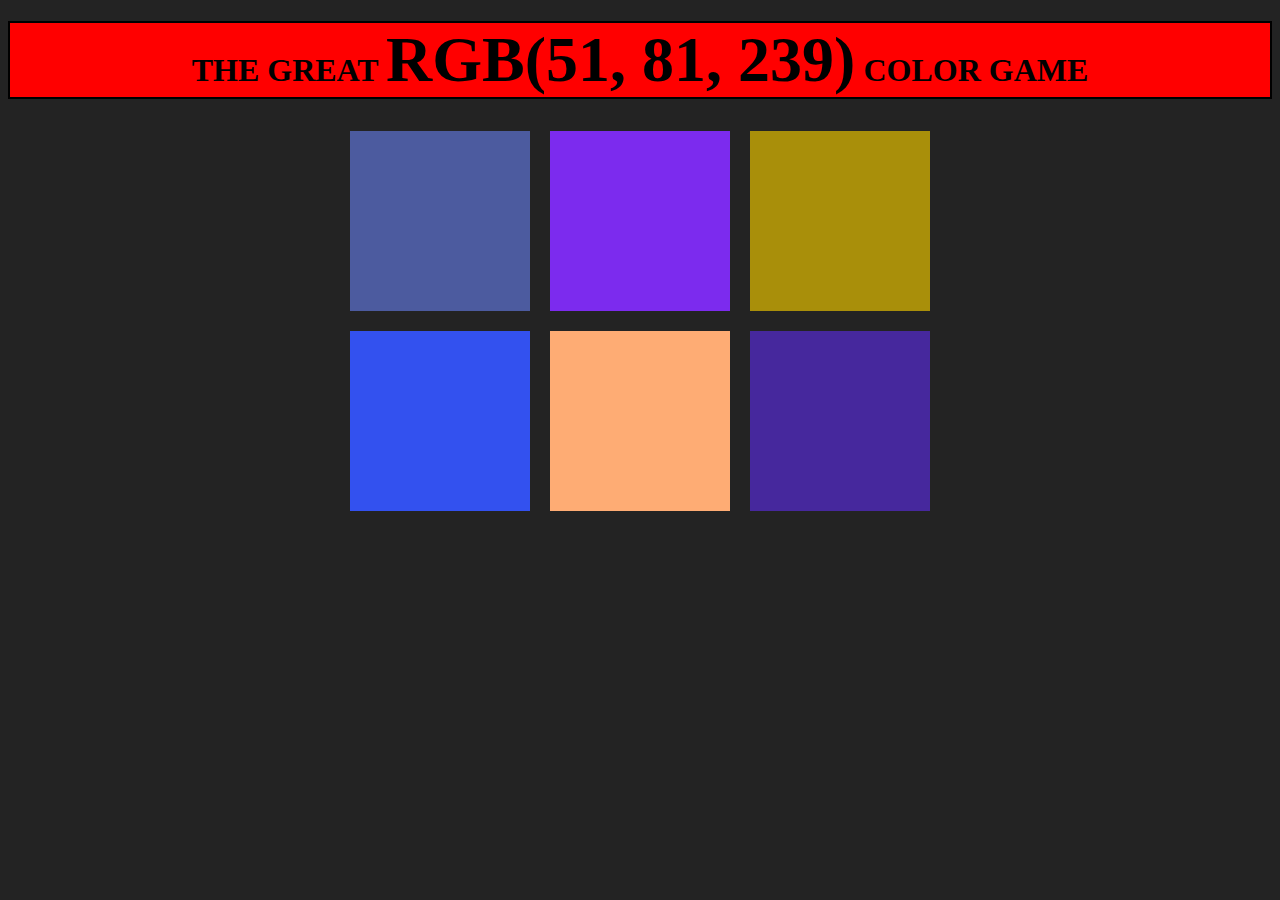
==== colorgame.html @ a9cf2f75 "primera version" ====
<!DOCTYPE html>
<html>
<head>
	<title>Color Game</title>
	<link rel="stylesheet" type="text/css" href="colorgame.css">
</head>
<body>
	<h1>The great <span id="colorDisplay">rgb</span> color game</h1>

	<div><span id="message"></span></div>
	
	<div id="container">
		<div class="square"></div>
		<div class="square"></div>
		<div class="square"></div>
		<div class="square"></div>
		<div class="square"></div>
		<div class="square"></div>
	</div>

	<script type="text/javascript" src="colorGame.js"></script>
</body>
</html>
---- colorgame.css ----
body {
	background: #232323;
}

.square {
	width: 30%;
	margin: 1.66%;
	padding-top: 30%;
	float: left;
	background: blue;
}

#container {
	max-width: 600px;
	margin: 0 auto;
}

h1 {
	background: red;
	border: 2px solid black;
	text-transform: uppercase;
	text-align: center;
}

#colorDisplay {
	font-size: 2.0em;
}

#invisible {
	visibility: hidden;
}
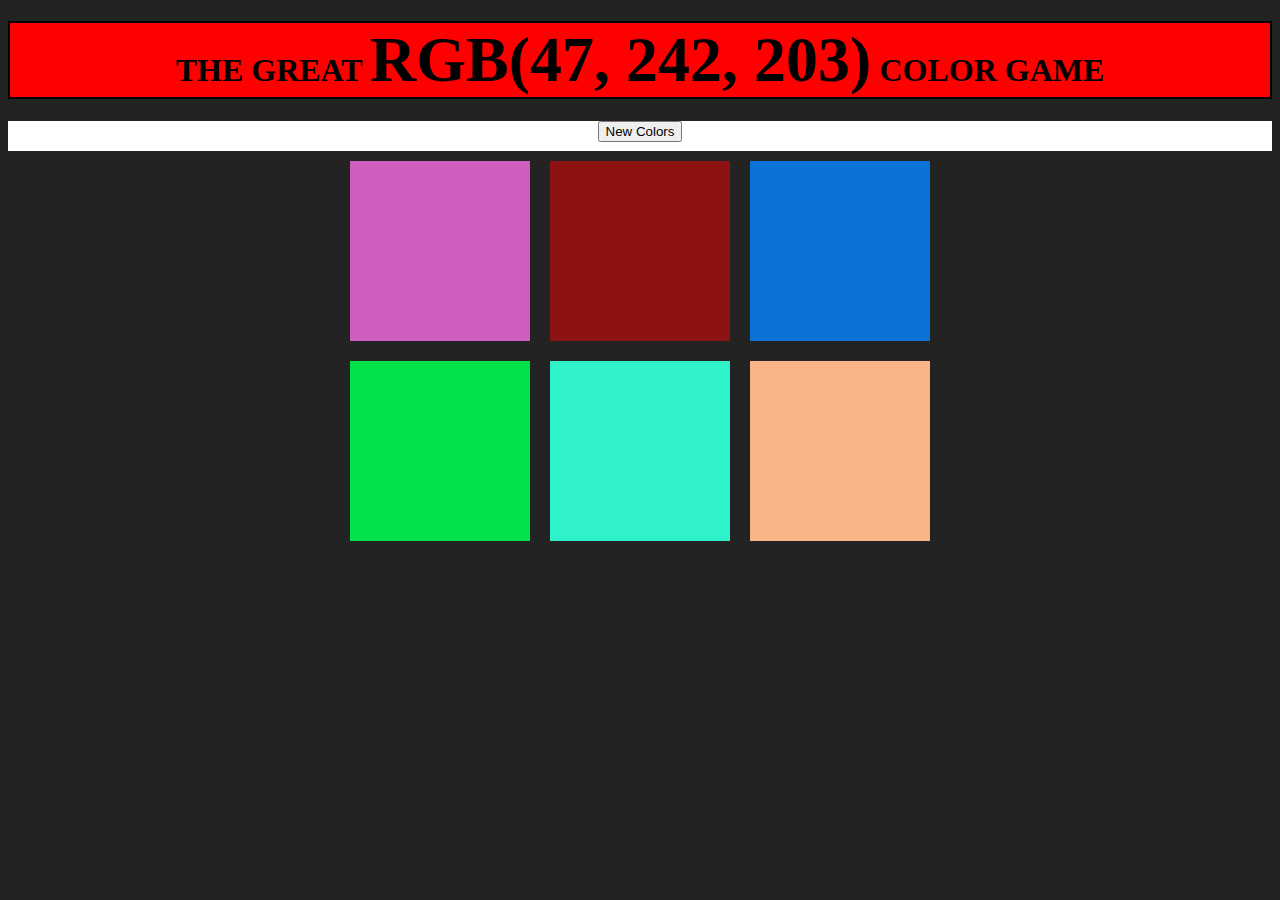
==== commit 719b73ae: "se hizo el striper y reset button" ====
--- a/colorgame.html
+++ b/colorgame.html
@@ -7,7 +7,10 @@
 <body>
 	<h1>The great <span id="colorDisplay">rgb</span> color game</h1>
 
-	<div><span id="message"></span></div>
+	<div id="stripe">
+		<button id="reset">New Colors</button>
+		<span id="message"></span>
+	</div>
 	
 	<div id="container">
 		<div class="square"></div>
--- a/colorgame.css
+++ b/colorgame.css
@@ -26,6 +26,8 @@
 	font-size: 2.0em;
 }
 
-#invisible {
-	visibility: hidden;
+#stripe {
+	background-color: white;
+	height: 30px;
+	text-align: center;
 }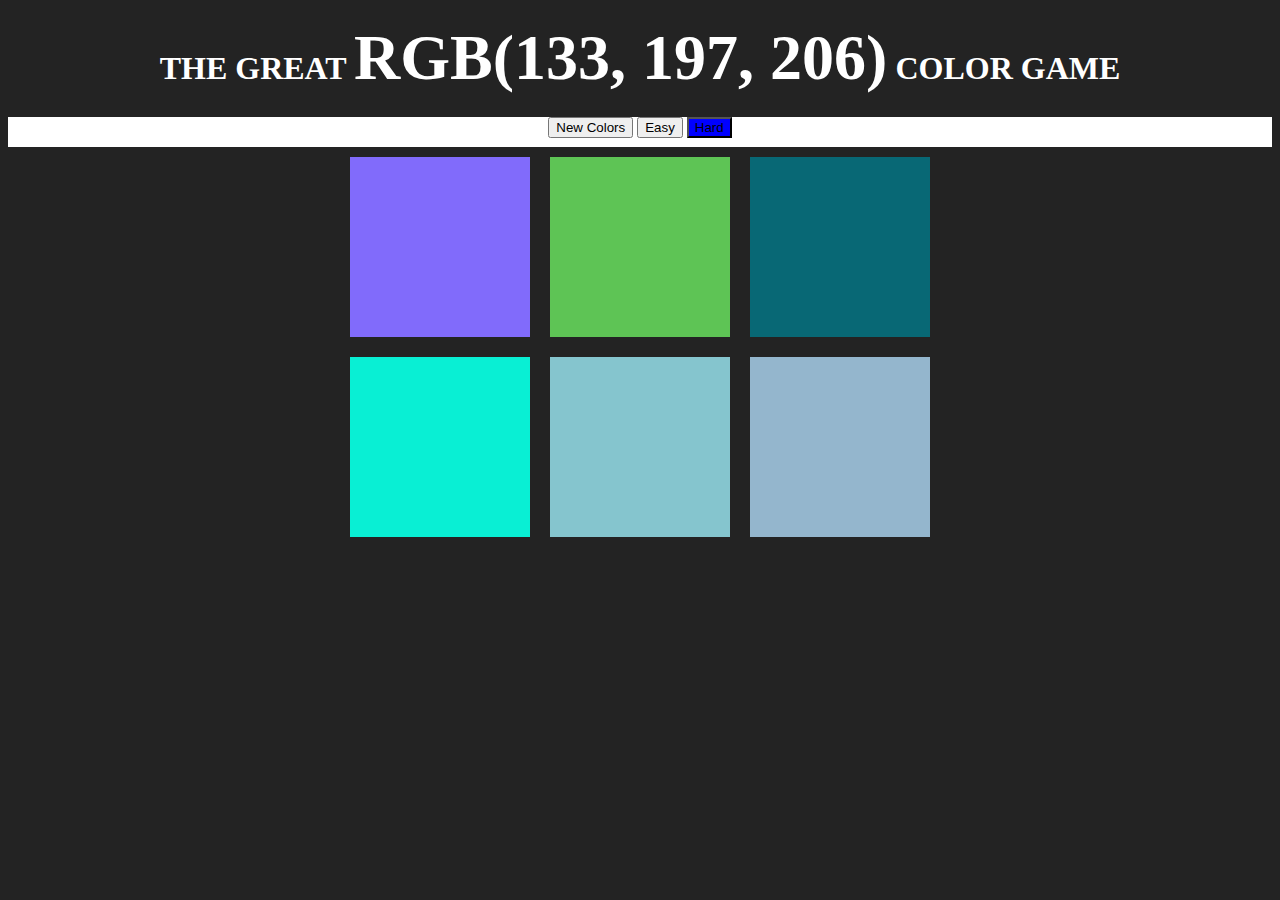
==== commit 9f7d4f24: "finish logic" ====
--- a/colorgame.html
+++ b/colorgame.html
@@ -10,6 +10,8 @@
 	<div id="stripe">
 		<button id="reset">New Colors</button>
 		<span id="message"></span>
+		<button id="easyBtn">Easy</button>
+		<button id="hardBtn" class="selected">Hard</button>
 	</div>
 	
 	<div id="container">
--- a/colorgame.css
+++ b/colorgame.css
@@ -16,8 +16,7 @@
 }
 
 h1 {
-	background: red;
-	border: 2px solid black;
+	color: white;
 	text-transform: uppercase;
 	text-align: center;
 }
@@ -30,4 +29,8 @@
 	background-color: white;
 	height: 30px;
 	text-align: center;
+}
+
+.selected {
+	background-color: blue;
 }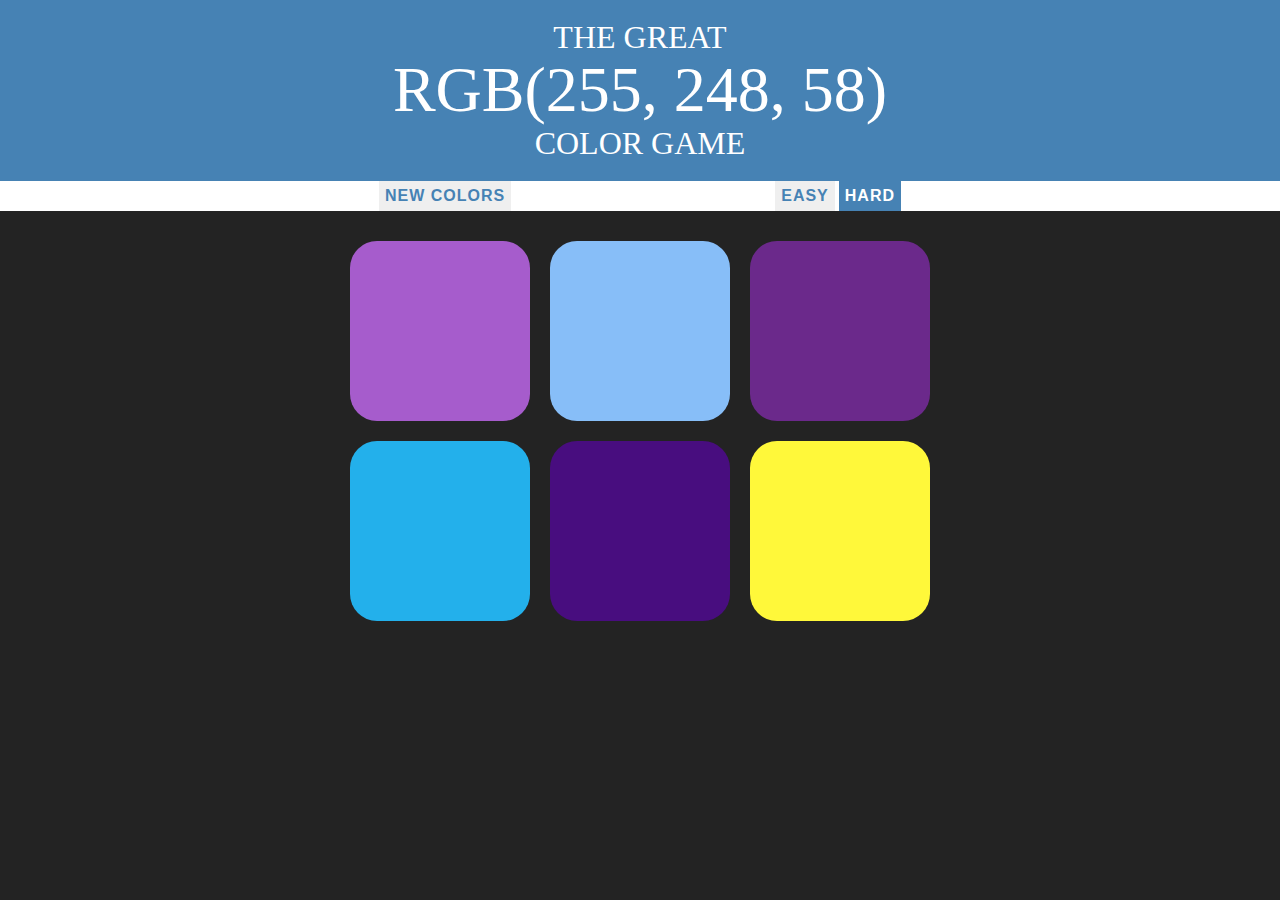
==== commit 4c4b1934: "finish visual" ====
--- a/colorgame.html
+++ b/colorgame.html
@@ -5,13 +5,16 @@
 	<link rel="stylesheet" type="text/css" href="colorgame.css">
 </head>
 <body>
-	<h1>The great <span id="colorDisplay">rgb</span> color game</h1>
+	<h1>The great <br>
+		<span id="colorDisplay">rgb</span> 
+		<br> color game
+	</h1>
 
 	<div id="stripe">
 		<button id="reset">New Colors</button>
 		<span id="message"></span>
-		<button id="easyBtn">Easy</button>
-		<button id="hardBtn" class="selected">Hard</button>
+		<button class="mode">Easy</button>
+		<button class="mode selected">Hard</button>
 	</div>
 	
 	<div id="container">
--- a/colorgame.css
+++ b/colorgame.css
@@ -1,5 +1,7 @@
 body {
 	background: #232323;
+	margin: 0;
+	font-family: "Avenir";
 }
 
 .square {
@@ -7,18 +9,27 @@
 	margin: 1.66%;
 	padding-top: 30%;
 	float: left;
-	background: blue;
+	background-color: blue;
+	border-radius: 15%; /* Esquinas redondeadas 50% -> Circulo*/
+	transition: background-color 0.6s; /* Esta propiedad no trabaja en todos los navegadores*/
+	-webkit-transition: background-color 0.6s; /* Safari */
+	-moz-transition: background-color 0.6s; /* Firefox */
 }
 
 #container {
 	max-width: 600px;
-	margin: 0 auto;
+	margin: 20px auto;
 }
 
 h1 {
 	color: white;
 	text-transform: uppercase;
 	text-align: center;
+	background-color: steelblue;
+	margin: 0;
+	font-weight: normal;
+	line-height: 1.1; /* Altura de linea (espaciado entre lineas) */
+	padding: 20px 0;
 }
 
 #colorDisplay {
@@ -32,5 +43,31 @@
 }
 
 .selected {
-	background-color: blue;
+	background-color: steelblue;
+	color: white;
+}
+
+button {
+	border: none;
+	background-color: none;
+	text-transform: uppercase;
+	height: 100%;
+	font-weight: 700;
+	color: steelblue;
+	letter-spacing: 1px; /* Espacio entre cada letra */
+	font-size: inherit; /* Heredada del padre */
+	transition: all 0.3s; /* Su característica es cambiar una propiedad (o un grupo de ellas) en un período de tiempo determinado. Argumentos: para que atributos, cantidad de segundos probar con 2.0s */
+	-webkit-transition: all 0.3s; /* Safari */
+	-moz-transition: all 0.3s; /* Firefox */
+	outline: none; /* Linea alrededor de boton */
+}
+
+#message {
+	display: inline-block;
+	width: 20%;
+}
+
+button:hover {
+	color: white;
+	background-color: steelblue;
 }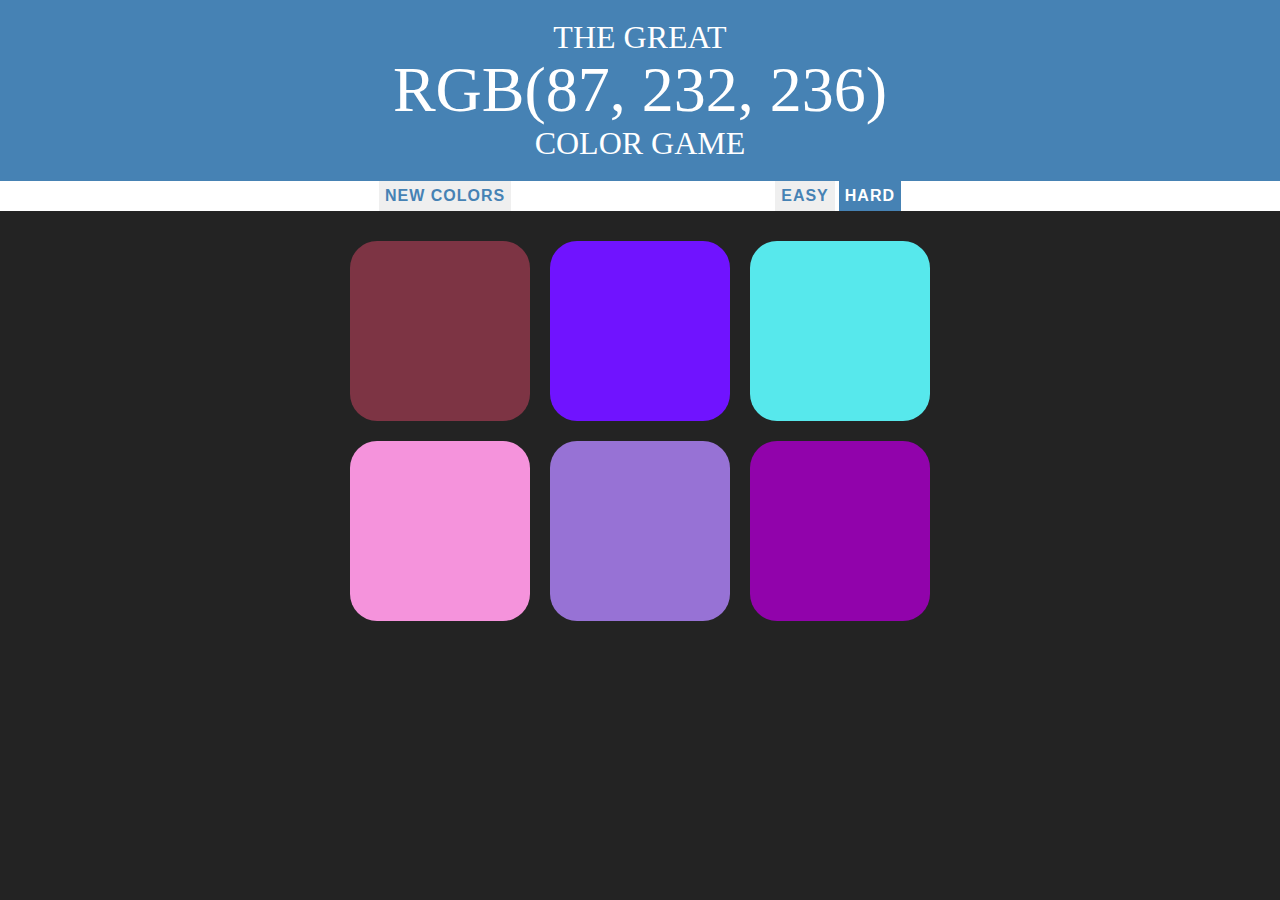
==== commit ce62d200: "refactoring code" ====
--- a/colorgame.html
+++ b/colorgame.html
@@ -5,9 +5,12 @@
 	<link rel="stylesheet" type="text/css" href="colorgame.css">
 </head>
 <body>
-	<h1>The great <br>
+	<h1>
+		The great 
+		<br>
 		<span id="colorDisplay">rgb</span> 
-		<br> color game
+		<br> 
+		color game
 	</h1>
 
 	<div id="stripe">
